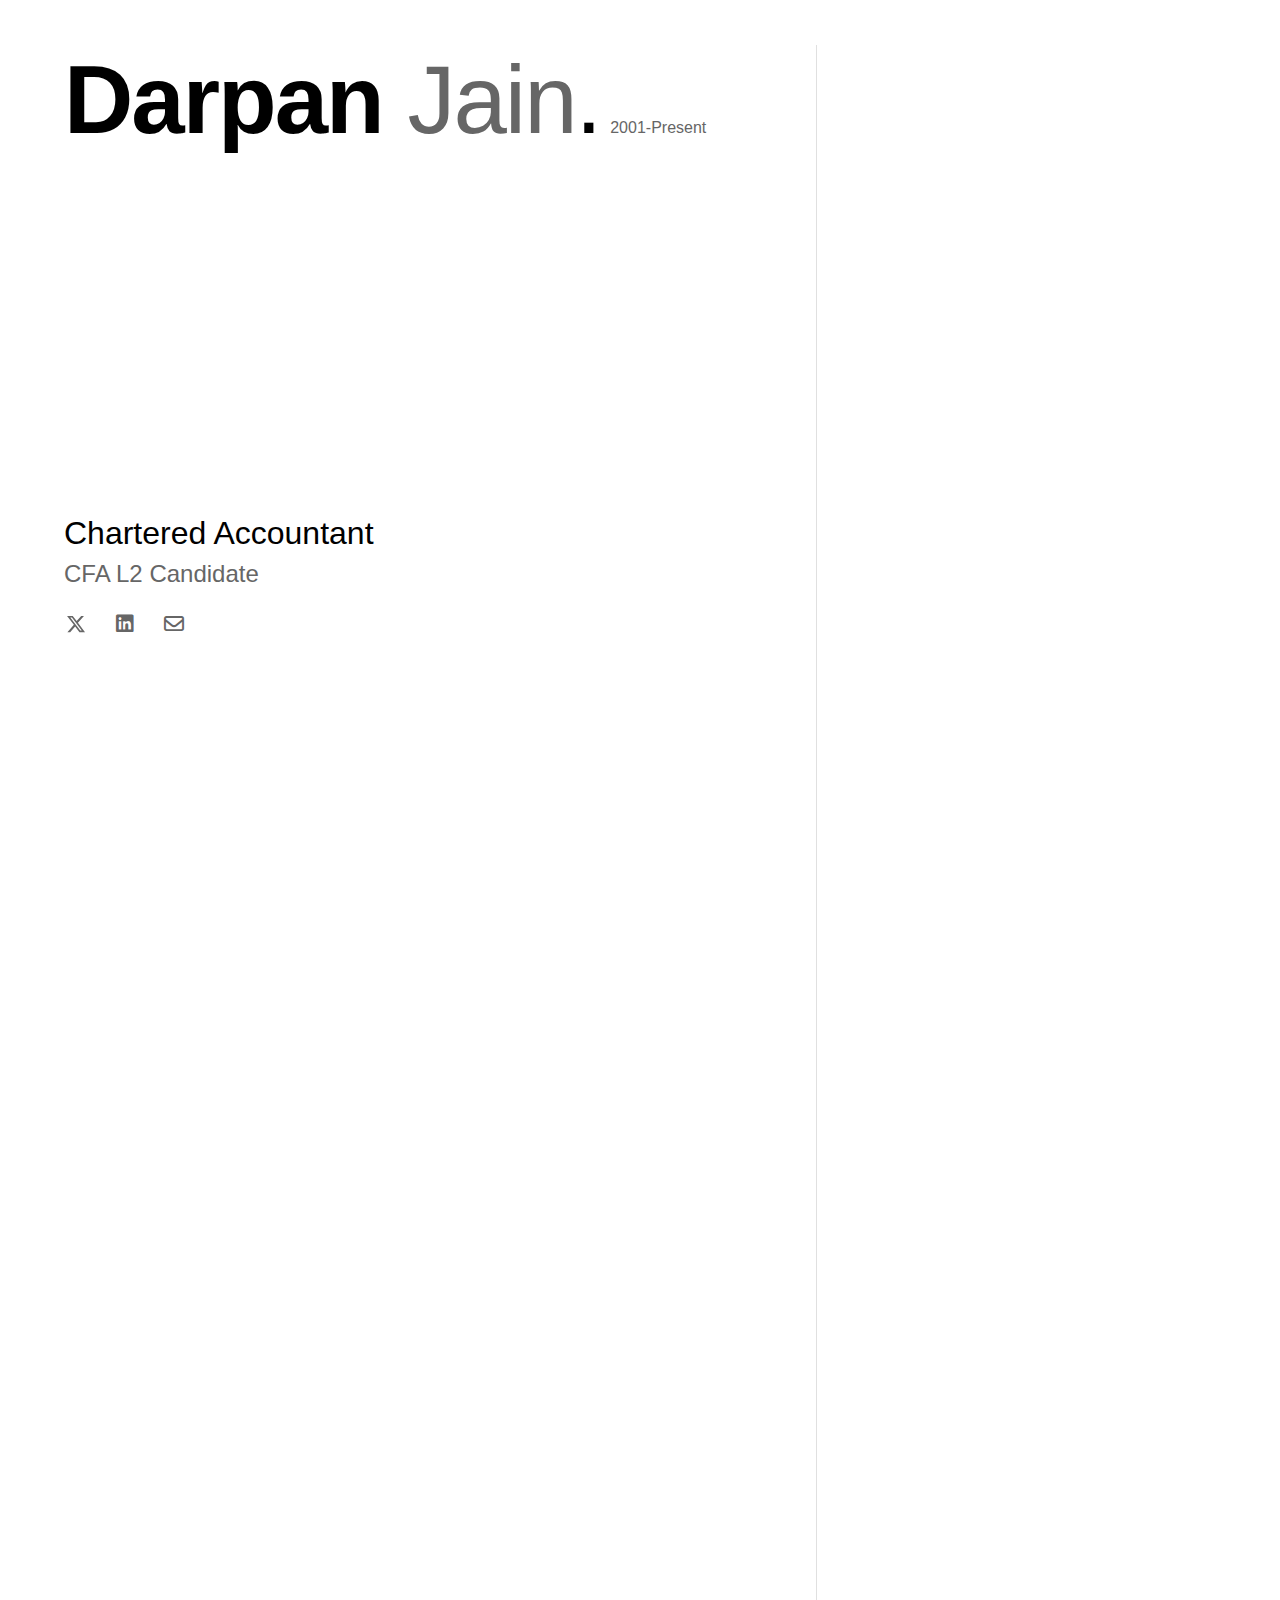
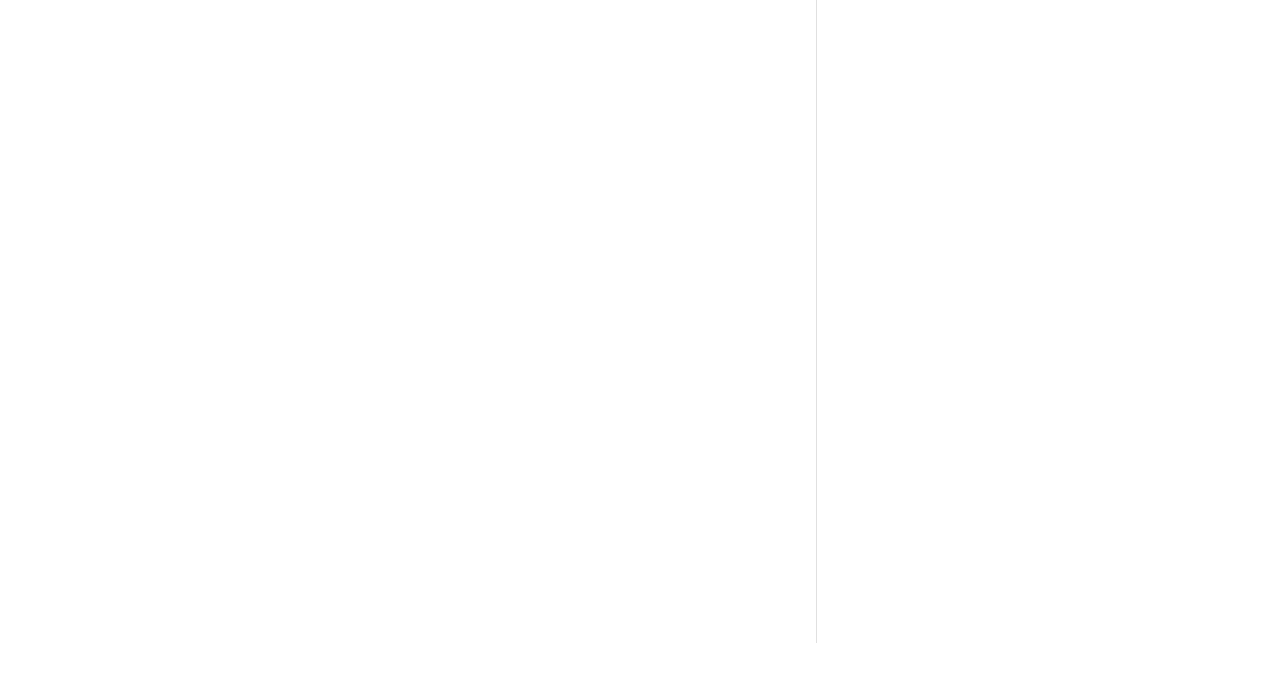
==== index.html @ 6ab55a7d "favicon and google analytics" ====
<!DOCTYPE html>
<html lang="en">
<head>
    <meta charset="UTF-8">
    <meta name="viewport" content="width=device-width, initial-scale=1.0">
    <title>CA Darpan Jain | A Journey</title>
    <link rel="icon" type="image/jpeg" href="assets/favicon.jpeg">
    <!-- Google Analytics -->
    <script async src="https://www.googletagmanager.com/gtag/js?id=G-494SJ4J95D"></script>
    <script>
        window.dataLayer = window.dataLayer || [];
        function gtag(){dataLayer.push(arguments);}
        gtag('js', new Date());
        gtag('config', 'G-494SJ4J95D');
    </script>
    <link rel="stylesheet" href="https://cdnjs.cloudflare.com/ajax/libs/font-awesome/6.5.1/css/all.min.css">
    <style>
        * {
            margin: 0;
            padding: 0;
            box-sizing: border-box;
        }

        body {
            font-family: -apple-system, BlinkMacSystemFont, 'Segoe UI', Roboto, Oxygen, Ubuntu, Cantarell, 'Open Sans', 'Helvetica Neue', sans-serif;
            padding: 5vh 5vw;
            background-color: white;
            color: #000;
            min-height: 100vh;
            display: grid;
            grid-template-columns: 1fr 400px;
            gap: 60px;
        }

        .main-content {
            padding-right: 20px;
        }

        .header {
            margin-bottom: 40vh;
        }

        .title-container {
            display: flex;
            align-items: baseline;
            gap: 10px;
        }

        .portfolio-title {
            font-size: 6rem;
            font-weight: 400;
            letter-spacing: -2px;
        }

        .name-bold {
            font-weight: 600;
        }

        .name-light {
            font-weight: 100;
            color: #666;
        }

        .year {
            font-size: 1rem;
            color: #666;
            font-weight: 400;
        }

        .info {
            margin-top: auto;
        }

        .name {
            font-size: 2rem;
            font-weight: 400;
            margin-bottom: 0.5rem;
        }

        .role {
            font-size: 1.5rem;
            color: #666;
            font-weight: 400;
            margin-bottom: 1.5rem;
        }

        .social-links {
            display: flex;
            gap: 25px;
        }

        .social-links a, .gmail-tooltip {
            color: #666;
            text-decoration: none;
            font-size: 1.25rem;
            transition: color 0.3s ease;
            width: 24px;
            height: 24px;
            display: flex;
            align-items: center;
            justify-content: center;
        }

        .social-links a:hover, .gmail-tooltip:hover {
            color: #000;
        }

        .x-logo {
            width: 20px;
            height: 20px;
            fill: currentColor;
        }

        .gmail-tooltip {
            position: relative;
            cursor: pointer;
        }

        .gmail-tooltip .tooltip-text {
            visibility: hidden;
            background-color: #333;
            color: white;
            text-align: center;
            padding: 5px 10px;
            border-radius: 6px;
            position: absolute;
            z-index: 1;
            bottom: 125%;
            left: 50%;
            transform: translateX(-50%);
            font-size: 0.875rem;
            white-space: nowrap;
            opacity: 0;
            transition: opacity 0.3s;
        }

        .gmail-tooltip:hover .tooltip-text {
            visibility: visible;
            opacity: 1;
        }

        /* Timeline Styles */
        .timeline {
            position: relative;
            padding: 40px 0;
        }

        .timeline::before {
            content: '';
            position: absolute;
            left: 0;
            top: 0;
            height: 100%;
            width: 1px;
            background: #e0e0e0;
        }

        .timeline-item {
            position: relative;
            padding-left: 30px;
            margin-bottom: 50px;
            opacity: 0;
            transform: translateY(20px);
            animation: fadeInUp 0.6s ease forwards;
        }

        .timeline-item::before {
            content: '';
            position: absolute;
            left: -4px;
            top: 0;
            width: 9px;
            height: 9px;
            border-radius: 50%;
            background: #666;
            transition: all 0.3s ease;
        }

        .timeline-item:hover::before {
            background: #000;
            transform: scale(1.2);
        }

        .timeline-date {
            font-size: 0.875rem;
            color: #666;
            margin-bottom: 0.5rem;
            font-weight: 500;
        }

        .timeline-title {
            font-size: 1.125rem;
            color: #000;
            margin-bottom: 0.25rem;
            font-weight: 500;
        }

        .timeline-description {
            font-size: 0.875rem;
            color: #666;
            line-height: 1.6;
            max-width: 340px;
            text-align: justify;
        }

        .timeline-highlight {
            color: #000;
            font-weight: 500;
        }

        .bullet-points {
            list-style-type: disc;
            padding-left: 1.2rem;
            margin-top: 0.5rem;
            font-size: 0.875rem;
            color: #666;
            line-height: 1.6;
        }

        @keyframes fadeInUp {
            to {
                opacity: 1;
                transform: translateY(0);
            }
        }

        @media (max-width: 1024px) {
            body {
                grid-template-columns: 1fr;
            }
            
            .timeline {
                margin-top: 60px;
            }
        }

        @media (max-width: 768px) {
            .portfolio-title {
                font-size: 4rem;
            }
            
            .name {
                font-size: 1.5rem;
            }
            
            .role {
                font-size: 1.2rem;
            }
        }
    </style>
</head>
<body>
    <div class="main-content">
        <div class="header">
            <div class="title-container">
                <h1 class="portfolio-title"><span class="name-bold">Darpan</span><span class="name-light"> Jain</span>.</h1>
                <span class="year">2001-Present</span>
            </div>
        </div>

        <div class="info">
            <h2 class="name">Chartered Accountant</h2>
            <p class="role">CFA L2 Candidate</p>
            <div class="social-links">
                <a href="https://twitter.com/Darpanjaiin" target="_blank" title="X (formerly Twitter)">
                    <svg class="x-logo" viewBox="0 0 24 24" aria-hidden="true">
                        <path d="M18.244 2.25h3.308l-7.227 8.26 8.502 11.24H16.17l-5.214-6.817L4.99 21.75H1.68l7.73-8.835L1.254 2.25H8.08l4.713 6.231zm-1.161 17.52h1.833L7.084 4.126H5.117z"></path>
                    </svg>
                </a>
                <a href="https://www.linkedin.com/in/cadarpanjain/" target="_blank" title="LinkedIn">
                    <i class="fa-brands fa-linkedin"></i>
                </a>
                <div class="gmail-tooltip">
                    <i class="fa-regular fa-envelope"></i>
                    <span class="tooltip-text">acadarpanjain@gmail.com</span>
                </div>
            </div>
        </div>
    </div>

    <div class="timeline">
        <div class="timeline-item" style="animation-delay: 0.1s;">
            <div class="timeline-date">2001</div>
            <h3 class="timeline-title">Hello World!</h3>
            <p class="timeline-description">Born in Pune, just a kid armed with a cricket bat and an endless stash of chocolates. Most of my early years were spent mastering the fine art of causing chaos—especially during nap time.</p>
        </div>

        <div class="timeline-item" style="animation-delay: 0.2s;">
            <div class="timeline-date">2003</div>
            <h3 class="timeline-title">First Day of School</h3>
            <p class="timeline-description">School was fun, mostly because of <span class="timeline-highlight">cricket</span> during breaks and the joy of finishing tiffin before class started. I wasn't exactly the top scorer in class, but on the cricket field, I ruled (or at least I thought I did).</p>
        </div>

        <div class="timeline-item" style="animation-delay: 0.3s;">
            <div class="timeline-date">2017</div>
            <h3 class="timeline-title">Passed 10th Grade</h3>
            <p class="timeline-description">10th-grade board exams felt like the biggest challenge ever... until I realized life had bigger tests coming. Celebrated by escaping to <span class="timeline-highlight">Manali, Himachal Pradesh</span>.</p>
        </div>

        <div class="timeline-item" style="animation-delay: 0.4s;">
            <div class="timeline-date">2019</div>
            <h3 class="timeline-title">The Year I Grew Up (Kind Of)</h3>
            <p class="timeline-description">Passed 12th grade and entered the world of CA preparation—a land where weekends don't exist, and the dining table quietly turned into my study headquarters. <span class="timeline-highlight">Cleared CA Foundation (first attempt)</span> and felt invincible for a week. Also learned <span class="timeline-highlight">Muay Thai</span> because why not? Wanted to kick like Bruce Lee... ended up with sore legs instead.</p>
        </div>

        <div class="timeline-item" style="animation-delay: 0.5s;">
            <div class="timeline-date">2020</div>
            <h3 class="timeline-title">CA Intermediate & 7 Exemptions</h3>
            <p class="timeline-description"><span class="timeline-highlight">Cleared CA Intermediate (first attempt)</span> and thought, "Wow, maybe I'm actually good at this?" 7 exemptions were proof that hard work and some exam-day luck can do wonders.</p>
        </div>

        <div class="timeline-item" style="animation-delay: 0.6s;">
            <div class="timeline-date">2021</div>
            <h3 class="timeline-title">First Real Job (Welcome to Reality)</h3>
            <p class="timeline-description">Started the year scaling Chandrashila Summit—every step felt rewarding. Later, joined <span class="timeline-highlight">Khandelwal Jain & Associates</span>, a 50-year-old reputed CA firm, as an intern. Got assigned to audit a real estate giant, where I learned two crucial lessons:</p>
            <ul class="bullet-points">
                <li>Excel can be your best friend or your worst nightmare</li>
                <li>Audits are basically treasure hunts (except the treasure is accounting mistakes)</li>
            </ul>
        </div>

        <div class="timeline-item" style="animation-delay: 0.7s;">
            <div class="timeline-date">2022</div>
            <h3 class="timeline-title">Surfing & CFA</h3>
            <p class="timeline-description"><span class="timeline-highlight">CFA Level 1</span>, landing in the top 10 percentile globally—felt that I unlocked a new level in life. Took a 3-day <span class="timeline-highlight">ocean surfing</span> course at Mulki, Karnataka. Learned that falling into water repeatedly is surprisingly fun. Surfing taught me patience and how to laugh at myself—a skill I badly needed. <span class="timeline-highlight">Graduated</span> as a Bachelor in Commerce from Pune University.</p>
        </div>

        <div class="timeline-item" style="animation-delay: 0.8s;">
            <div class="timeline-date">2024</div>
            <h3 class="timeline-title">The Year of Big Moves</h3>
            <p class="timeline-description">Finished my 3-year articleship and <span class="timeline-highlight">cleared CA Final (first attempt, 7 exemptions)</span>. Joined <span class="timeline-highlight">Deloitte</span> in April 2024 as an Assistant Manager. The corporate world was fast-paced and intense, but something inside me wanted more than PowerPoint decks and review notes.</p>
        </div>

        <div class="timeline-item" style="animation-delay: 0.9s;">
            <div class="timeline-date">September 2024</div>
            <h3 class="timeline-title">Hit the Reset Button</h3>
            <p class="timeline-description">Left Deloitte—to reset, rebuild and rethink. Learned to <span class="timeline-highlight">code</span>, built websites for myself and <a href="https://advsanjayjain.in" target="_blank" style="color: inherit; text-decoration: underline;">Dad's law practice</a>. Building things from scratch felt far more exciting than reviewing balance sheets.</p>
        </div>

        <div class="timeline-item" style="animation-delay: 1s;">
            <div class="timeline-date">2025</div>
            <h3 class="timeline-title">What's Next?</h3>
            <p class="timeline-description">Studying for <span class="timeline-highlight">CFA Level 2</span>, but leaving room for surprises. Plans? Still evolving. Figuring it out is part of the adventure.</p>
        </div>
    </div>
</body>
</html>
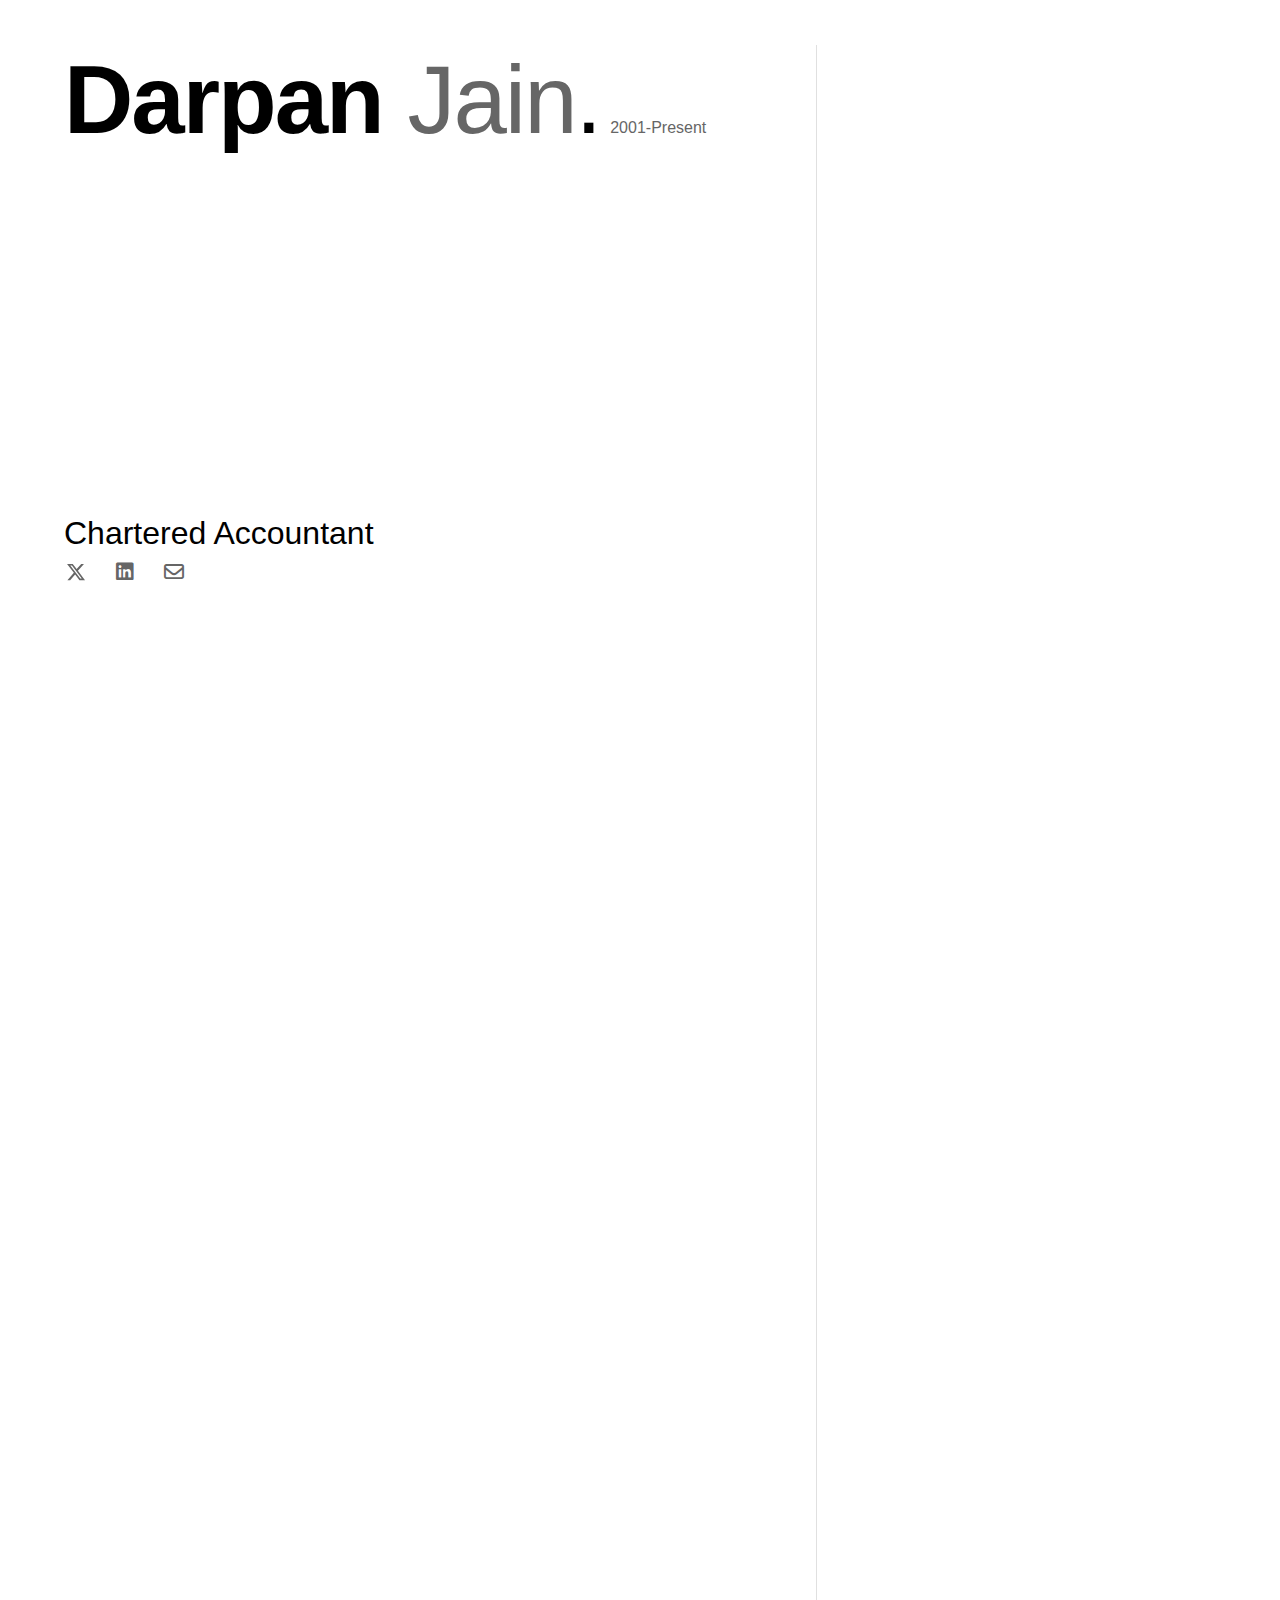
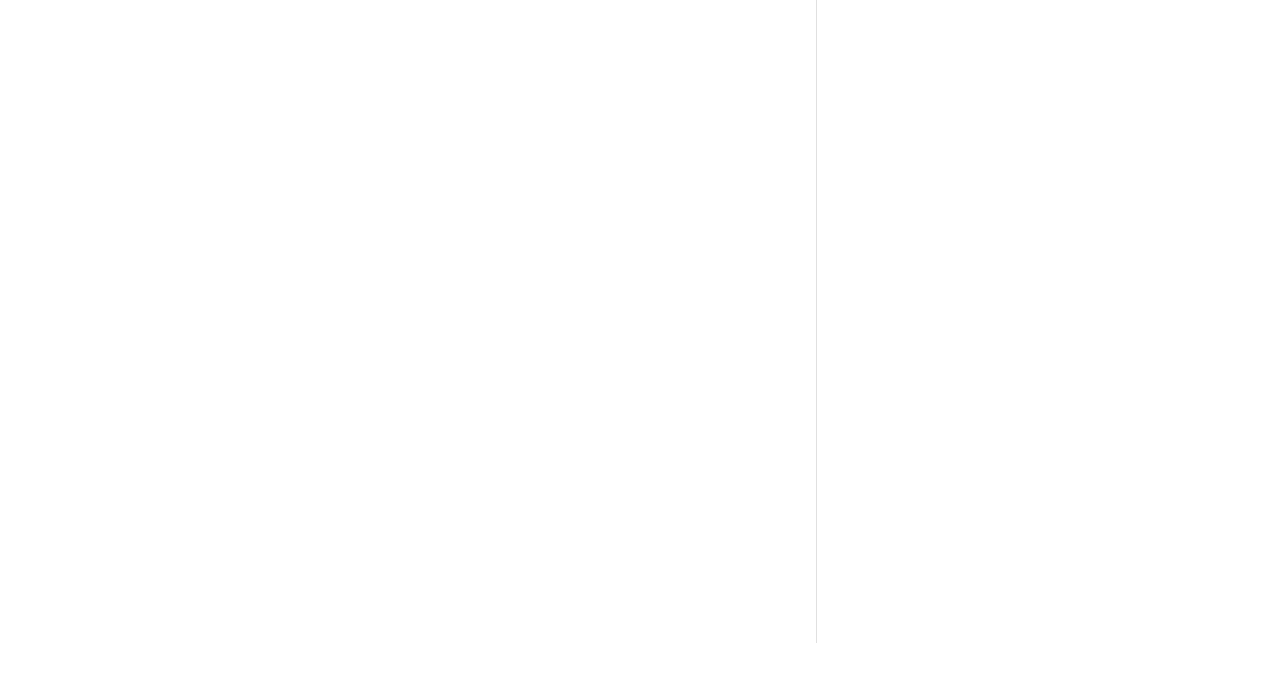
==== commit bf856720: "Update index.html" ====
--- a/index.html
+++ b/index.html
@@ -260,7 +260,6 @@
 
         <div class="info">
             <h2 class="name">Chartered Accountant</h2>
-            <p class="role">CFA L2 Candidate</p>
             <div class="social-links">
                 <a href="https://twitter.com/Darpanjaiin" target="_blank" title="X (formerly Twitter)">
                     <svg class="x-logo" viewBox="0 0 24 24" aria-hidden="true">
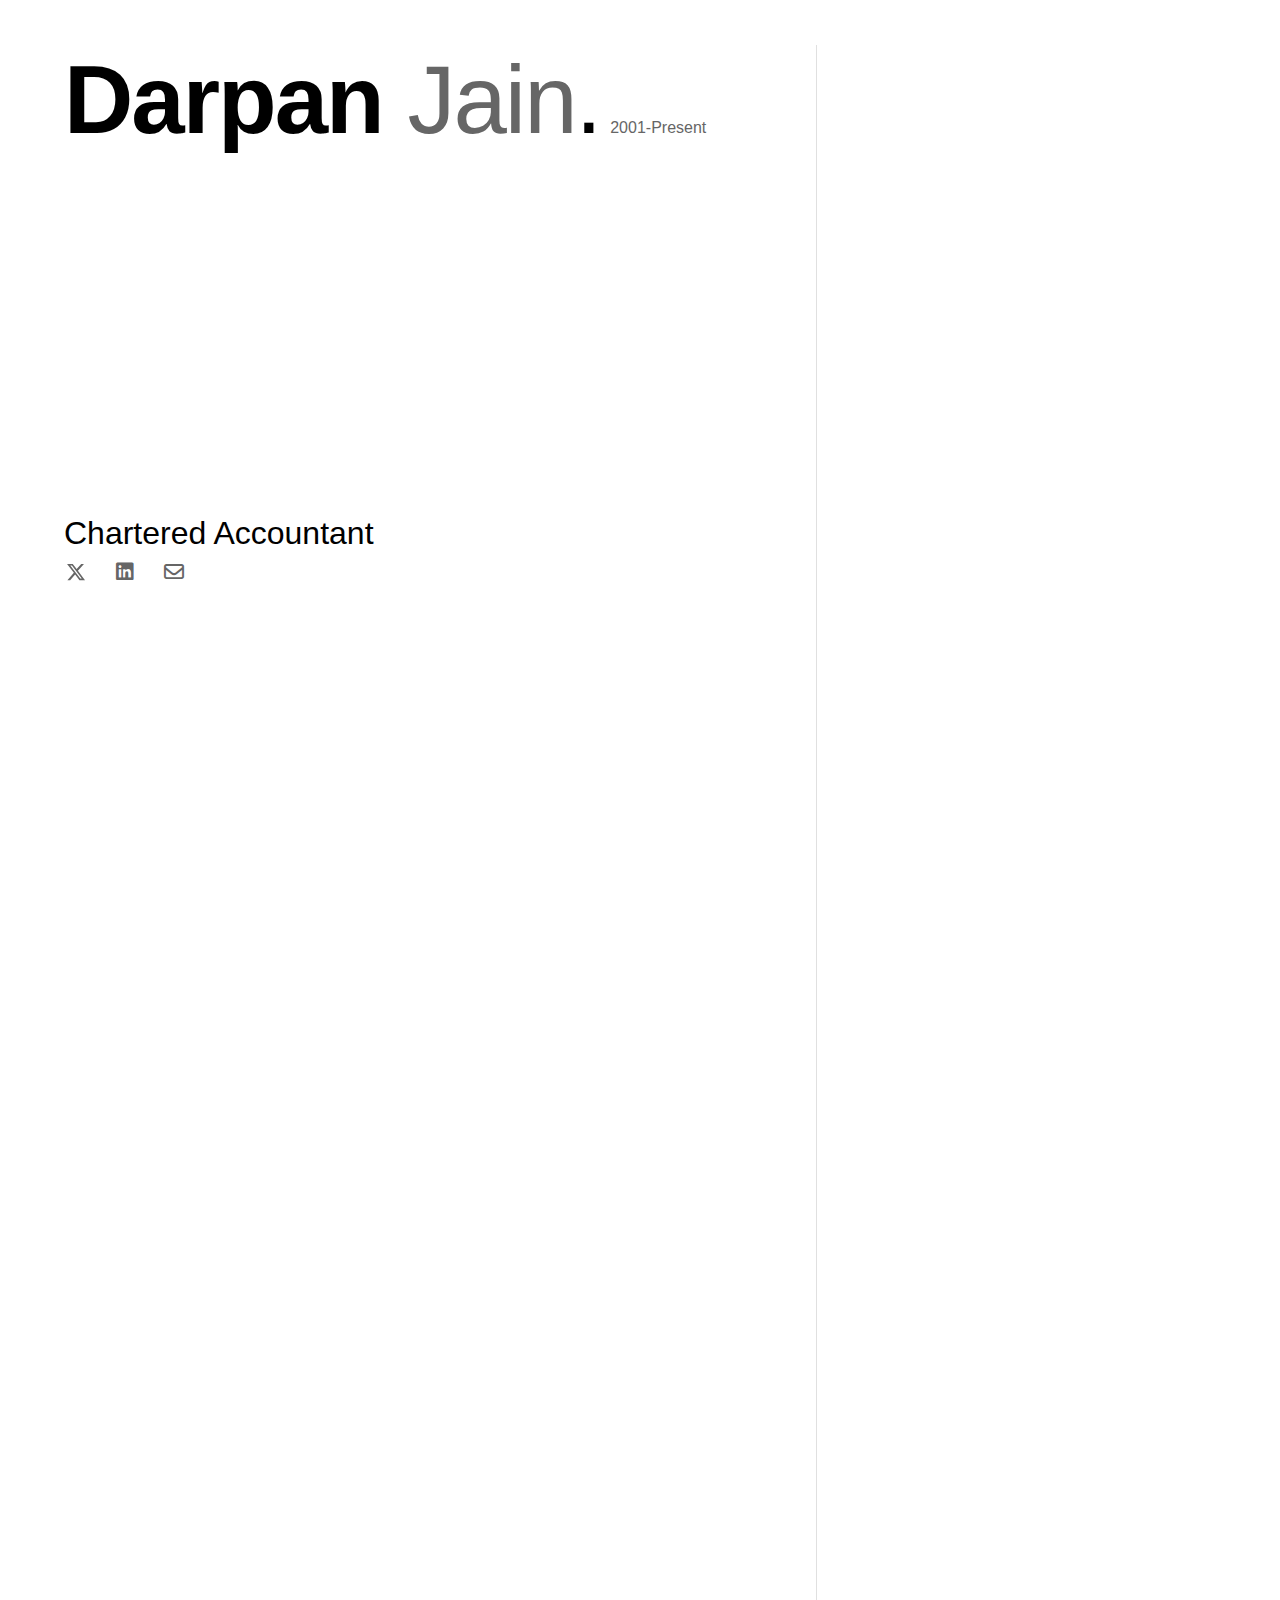
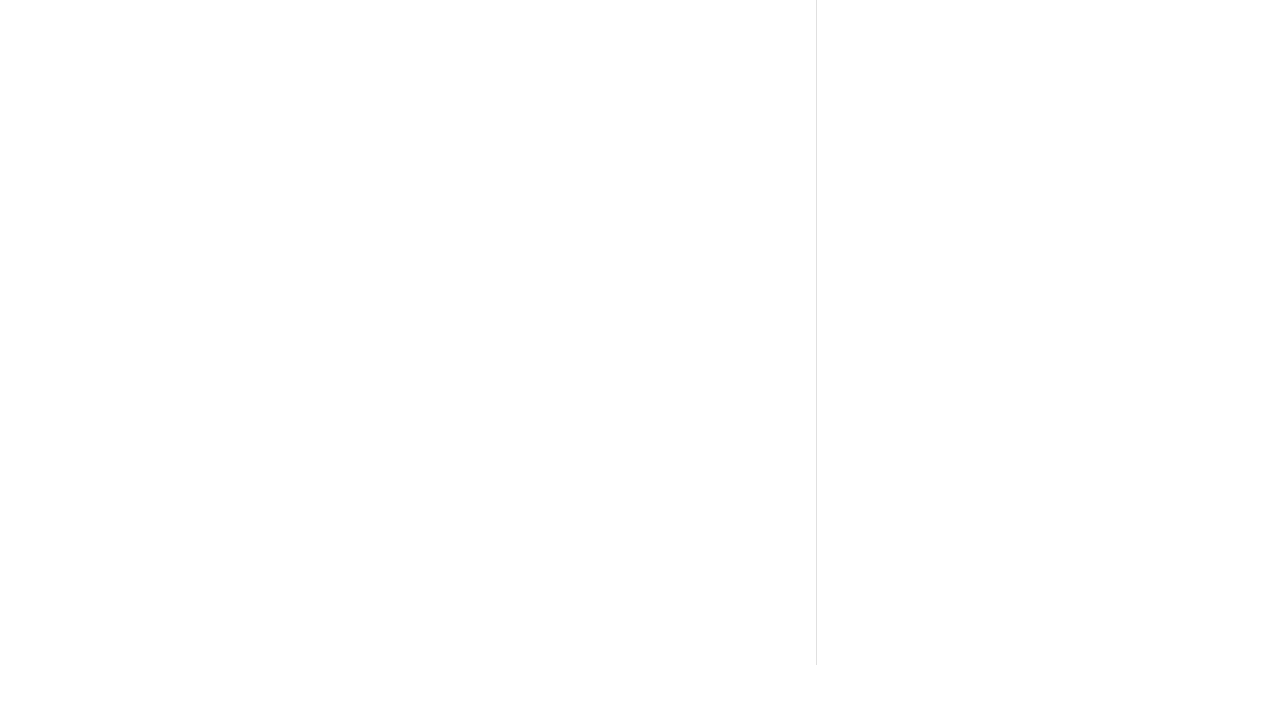
==== commit bff56060: "Update index.html" ====
--- a/index.html
+++ b/index.html
@@ -30,6 +30,7 @@
             display: grid;
             grid-template-columns: 1fr 400px;
             gap: 60px;
+            overflow-x: hidden;
         }
 
         .main-content {
@@ -143,6 +144,9 @@
         .timeline {
             position: relative;
             padding: 40px 0;
+            margin-right: 20px;
+            height: 100%;
+            overflow: visible;
         }
 
         .timeline::before {
@@ -227,10 +231,17 @@
         @media (max-width: 1024px) {
             body {
                 grid-template-columns: 1fr;
+                padding: 5vh 8vw;
             }
             
             .timeline {
                 margin-top: 60px;
+                margin-right: 0;
+                padding-bottom: 80px;
+            }
+
+            .main-content {
+                padding-right: 0;
             }
         }
 
@@ -269,10 +280,10 @@
                 <a href="https://www.linkedin.com/in/cadarpanjain/" target="_blank" title="LinkedIn">
                     <i class="fa-brands fa-linkedin"></i>
                 </a>
-                <div class="gmail-tooltip">
+                <a href="mailto:acadarpanjain@gmail.com" class="gmail-tooltip" title="Send me an email">
                     <i class="fa-regular fa-envelope"></i>
                     <span class="tooltip-text">acadarpanjain@gmail.com</span>
-                </div>
+                </a>
             </div>
         </div>
     </div>
@@ -281,7 +292,7 @@
         <div class="timeline-item" style="animation-delay: 0.1s;">
             <div class="timeline-date">2001</div>
             <h3 class="timeline-title">Hello World!</h3>
-            <p class="timeline-description">Born in Pune, just a kid armed with a cricket bat and an endless stash of chocolates. Most of my early years were spent mastering the fine art of causing chaos—especially during nap time.</p>
+            <p class="timeline-description">Born in Pune, just a kid armed with endless stash of chocolates. Most of my early years were spent mastering the fine art of causing chaos—especially during nap time.</p>
         </div>
 
         <div class="timeline-item" style="animation-delay: 0.2s;">
@@ -321,7 +332,7 @@
         <div class="timeline-item" style="animation-delay: 0.7s;">
             <div class="timeline-date">2022</div>
             <h3 class="timeline-title">Surfing & CFA</h3>
-            <p class="timeline-description"><span class="timeline-highlight">CFA Level 1</span>, landing in the top 10 percentile globally—felt that I unlocked a new level in life. Took a 3-day <span class="timeline-highlight">ocean surfing</span> course at Mulki, Karnataka. Learned that falling into water repeatedly is surprisingly fun. Surfing taught me patience and how to laugh at myself—a skill I badly needed. <span class="timeline-highlight">Graduated</span> as a Bachelor in Commerce from Pune University.</p>
+            <p class="timeline-description"><span class="timeline-highlight">Cracked CFA Level 1</span>, landing in the top 10 percentile globally—felt that I unlocked a new level in life. Took a 3-day <span class="timeline-highlight">ocean surfing</span> course at Mulki, Karnataka. Learned that falling into water repeatedly is surprisingly fun. Surfing taught me patience and how to laugh at myself—a skill I badly needed. <span class="timeline-highlight">Graduated</span> as a Bachelor in Commerce from Pune University.</p>
         </div>
 
         <div class="timeline-item" style="animation-delay: 0.8s;">
@@ -333,7 +344,7 @@
         <div class="timeline-item" style="animation-delay: 0.9s;">
             <div class="timeline-date">September 2024</div>
             <h3 class="timeline-title">Hit the Reset Button</h3>
-            <p class="timeline-description">Left Deloitte—to reset, rebuild and rethink. Learned to <span class="timeline-highlight">code</span>, built websites for myself and <a href="https://advsanjayjain.in" target="_blank" style="color: inherit; text-decoration: underline;">Dad's law practice</a>. Building things from scratch felt far more exciting than reviewing balance sheets.</p>
+            <p class="timeline-description">Left Deloitte—to reset, rebuild and rethink. Learned to <span class="timeline-highlight">code</span>, built websites for myself, <a href="https://advsanjayjain.in" target="_blank" style="color: inherit; text-decoration: underline;">Dad's law practice</a> and few small projects. Building things from scratch felt far more exciting than reviewing balance sheets.</p>
         </div>
 
         <div class="timeline-item" style="animation-delay: 1s;">
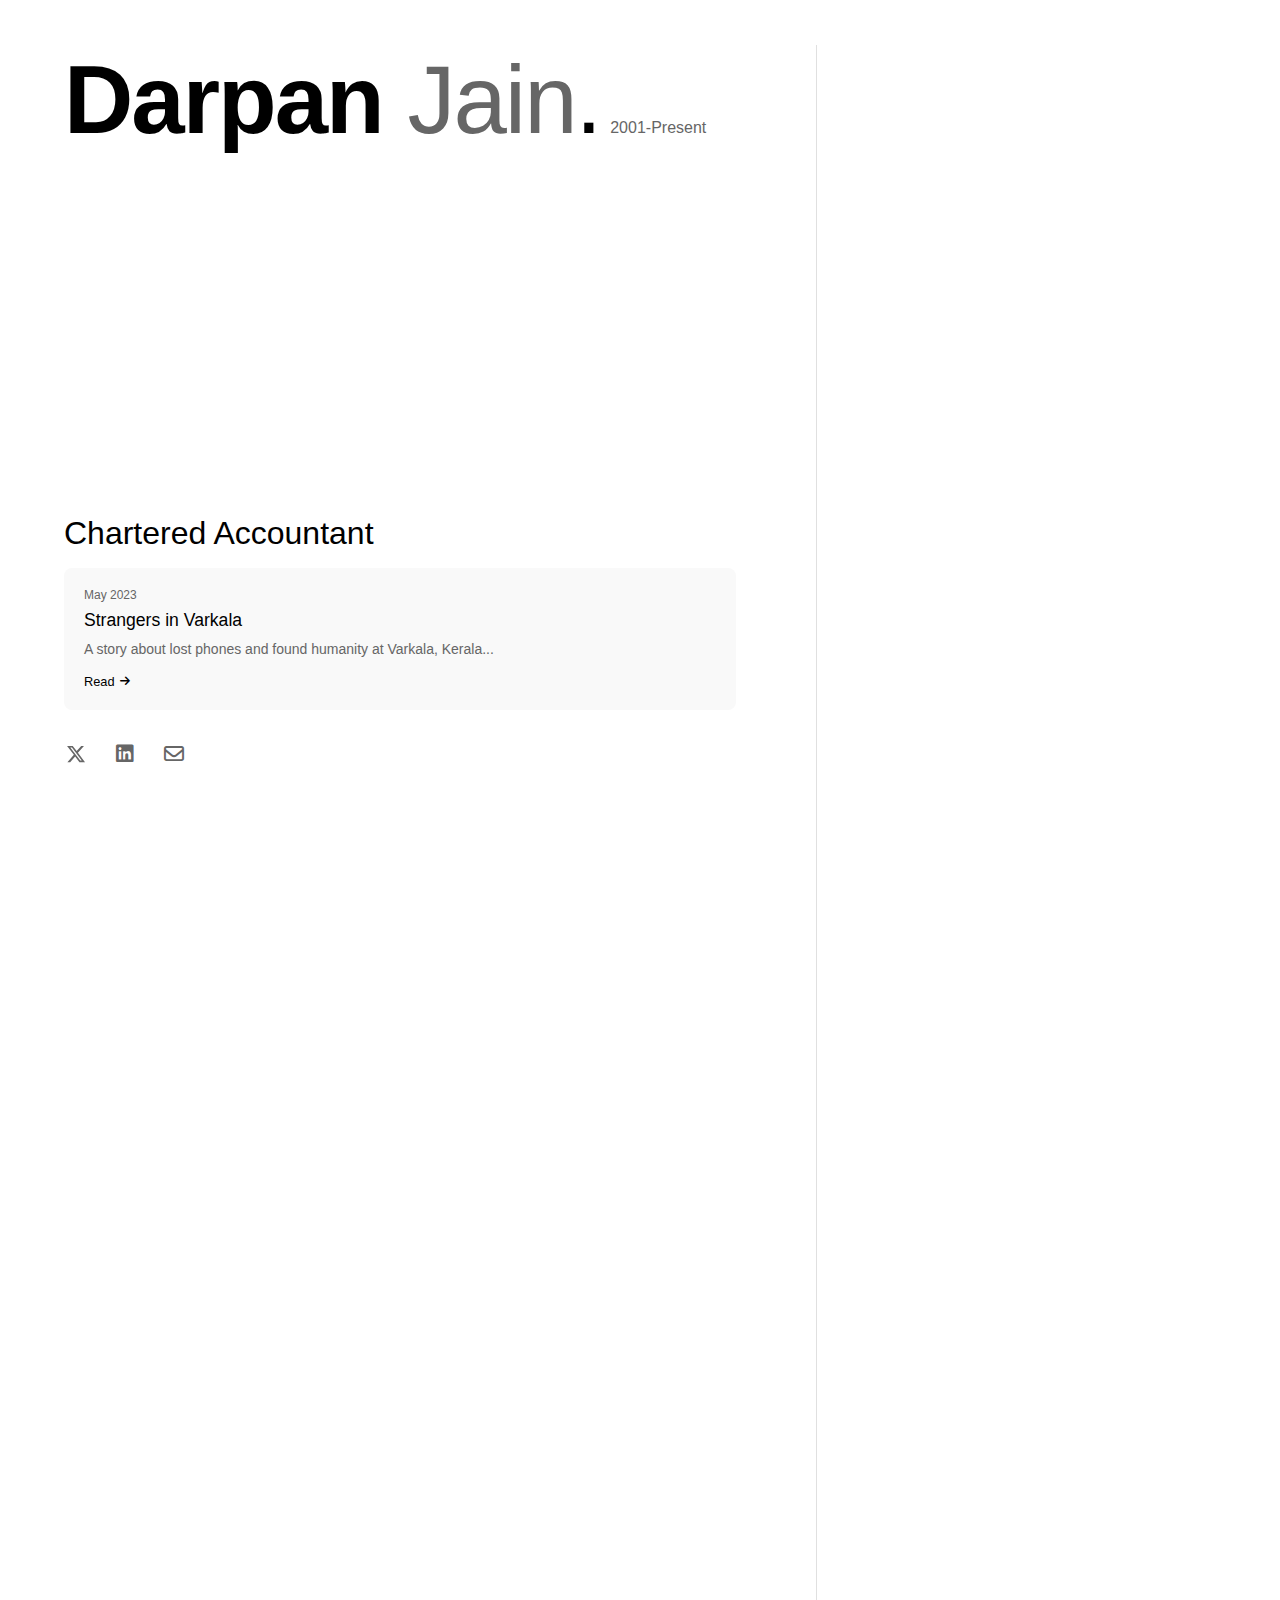
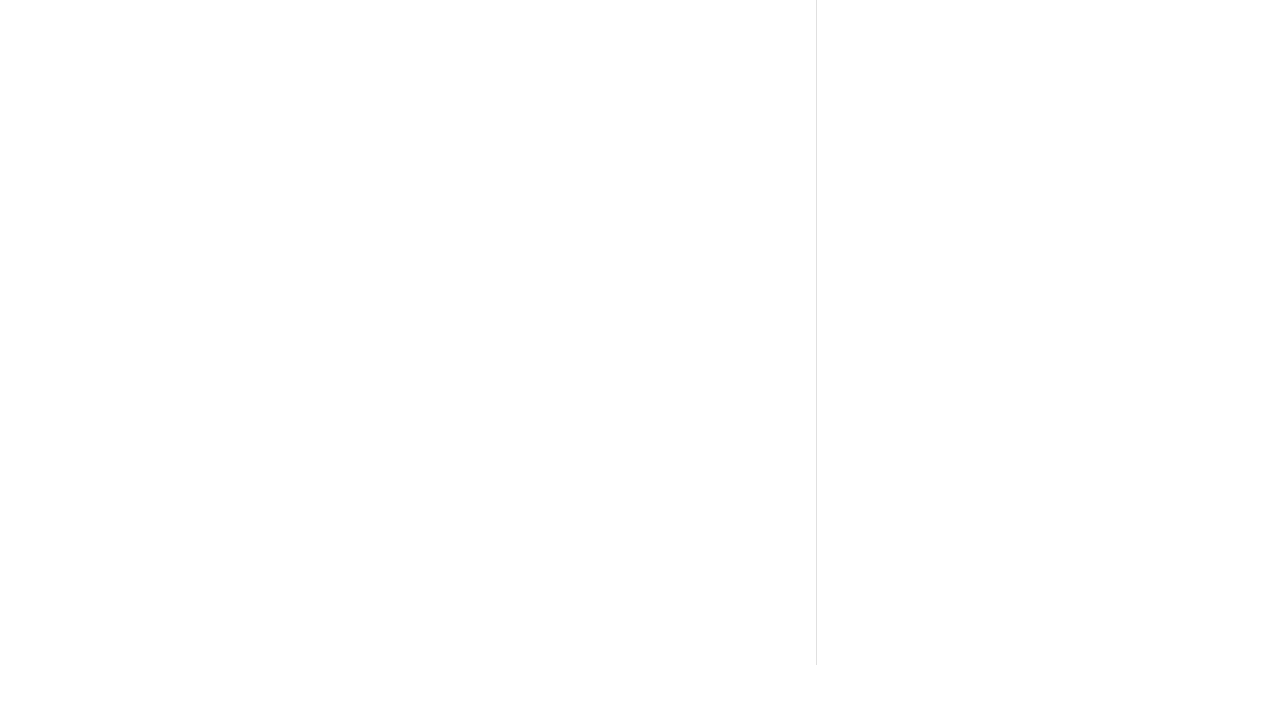
==== commit e643f3a3: "varkala post" ====
--- a/index.html
+++ b/index.html
@@ -258,6 +258,76 @@
                 font-size: 1.2rem;
             }
         }
+
+        .blog-section {
+            margin-bottom: 2rem;
+        }
+        
+        .blog-heading {
+            font-size: 1.2rem;
+            font-weight: 500;
+            margin-bottom: 1rem;
+            color: #000;
+        }
+        
+        .blog-card {
+            border-radius: 8px;
+            background: #f9f9f9;
+            overflow: hidden;
+            transition: transform 0.3s ease, box-shadow 0.3s ease;
+            margin-bottom: 1.5rem;
+        }
+        
+        .blog-card:hover {
+            transform: translateY(-3px);
+            box-shadow: 0 6px 12px rgba(0,0,0,0.05);
+        }
+        
+        .blog-link {
+            display: block;
+            padding: 20px;
+            color: inherit;
+            text-decoration: none;
+        }
+        
+        .blog-date {
+            font-size: 0.75rem;
+            color: #666;
+            display: block;
+            margin-bottom: 8px;
+        }
+        
+        .blog-title {
+            font-size: 1.1rem;
+            font-weight: 500;
+            margin-bottom: 8px;
+            color: #000;
+        }
+        
+        .blog-excerpt {
+            font-size: 0.875rem;
+            color: #666;
+            margin-bottom: 12px;
+            line-height: 1.5;
+        }
+        
+        .read-more {
+            font-size: 0.8rem;
+            color: #000;
+            font-weight: 500;
+            display: inline-flex;
+            align-items: center;
+            gap: 5px;
+        }
+        
+        .read-more i {
+            font-size: 0.7rem;
+            transition: transform 0.2s ease;
+        }
+        
+        .blog-link:hover .read-more i {
+            transform: translateX(3px);
+        }
     </style>
 </head>
 <body>
@@ -271,8 +341,21 @@
 
         <div class="info">
             <h2 class="name">Chartered Accountant</h2>
+            
+            <div class="blog-section">
+                <h3 class="blog-heading"></h3>
+                <div class="blog-card">
+                    <a href="strangers-in-varkala.html" class="blog-link">
+                        <span class="blog-date">May 2023</span>
+                        <h4 class="blog-title">Strangers in Varkala</h4>
+                        <p class="blog-excerpt">A story about lost phones and found humanity at Varkala, Kerala...</p>
+                        <span class="read-more">Read <i class="fa-solid fa-arrow-right"></i></span>
+                    </a>
+                </div>
+            </div>
+            
             <div class="social-links">
-                <a href="https://twitter.com/Darpanjaiin" target="_blank" title="X (formerly Twitter)">
+                <a href="https://X.com/CAwhoCodes" target="_blank" title="X (formerly Twitter)">
                     <svg class="x-logo" viewBox="0 0 24 24" aria-hidden="true">
                         <path d="M18.244 2.25h3.308l-7.227 8.26 8.502 11.24H16.17l-5.214-6.817L4.99 21.75H1.68l7.73-8.835L1.254 2.25H8.08l4.713 6.231zm-1.161 17.52h1.833L7.084 4.126H5.117z"></path>
                     </svg>
